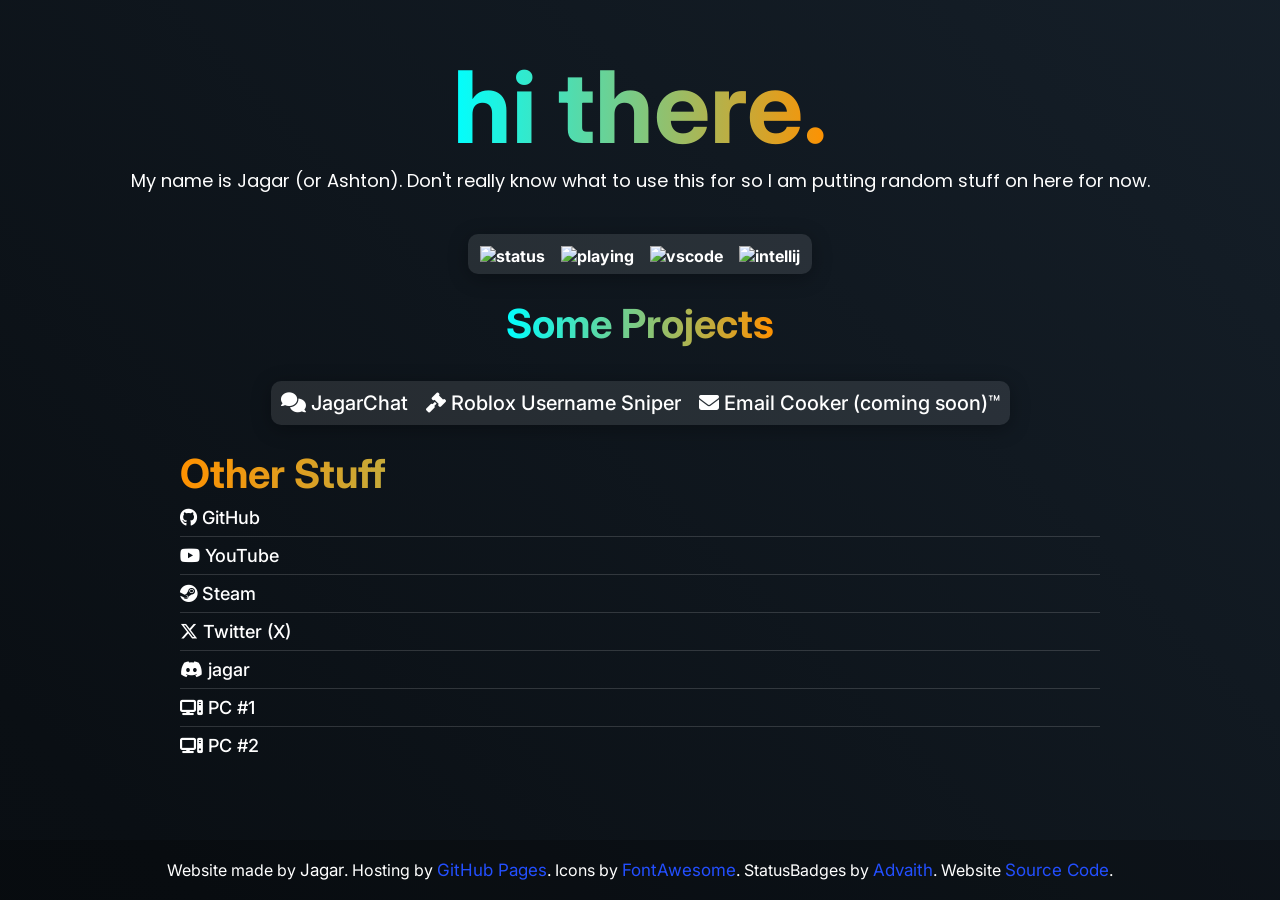
==== index.html @ c6d45ee0 "-Removed Instagram Link frfr" ====
<!DOCTYPE html>
<html lang="en">

<head>
    <meta charset="UTF-8" />
    <meta name="theme-color" content="#000000">
    <meta name="viewport" content="width=device-width, initial-scale=1.0" />
    <title>Jagar's Den</title>
    <link rel="icon" href="favicon.ico" />
    <link rel="stylesheet" href="https://cdnjs.cloudflare.com/ajax/libs/font-awesome/6.6.0/css/all.min.css" />

    <link rel="stylesheet" href="style.css" />
</head>

<script>
    document.addEventListener("DOMContentLoaded", () => {
        const discordLink = document.getElementById("discord-link");

        discordLink.addEventListener("click", async (e) => {
            e.preventDefault();
            try {
                await navigator.clipboard.writeText("jagar");
                discordLink.classList.add("copied");


                setTimeout(() => discordLink.classList.remove("copied"), 1500);
            } catch (err) {
                console.error("Clipboard copy failed:", err);
            }
        });
    });
</script>

<body>
    <main>
        <h1 class="main-header">hi there.</h1>
        <p class="about-me">My name is Jagar (or Ashton). Don't really know what to use this for so I am putting random
            stuff on here for now.</p>

        <table class="status-table">
            <tr>
                <th><img style="height: 30px"
                        src="https://api.statusbadges.me/badge/status/416760477516038197?simple=true" alt="status"></th>
                <th><img img style="height: 30px" src="https://api.statusbadges.me/badge/playing/416760477516038197"
                        alt="playing"></th>
                <th><img img style="height: 30px" src="https://api.statusbadges.me/badge/vscode/416760477516038197"
                        alt="vscode"></th>
                <th><img img style="height: 30px" src="https://api.statusbadges.me/badge/intellij/416760477516038197"
                        alt="intellij">
                </th>
            </tr>
        </table>

        <h2 class="project-text">Some Projects</h2>

        <table class="projects">
            <tbody>
                <tr>
                    <td>
                        <a href="https://startup.jagarchat.com/" target="_blank" rel="noopener noreferrer">
                            <i class="fa-solid fa-comments"></i>
                            JagarChat</a>
                    </td>
                    <td>
                        <a href="https://github.com/JagarJaguar/rblxusernamesniper" target="_blank"
                            rel="noopener noreferrer">
                            <i class="fa-solid fa-gavel"></i>
                            Roblox Username Sniper</a>
                    </td>
                    <td>
                        <a href="#" tabindex="-1">
                            <i class="fa-solid fa-envelope"></i>
                            Email Cooker (coming soon)™
                        </a>
                    </td>
                </tr>
            </tbody>
        </table>

        <h2 class="other-stuff">Other Stuff</h2>

            <ul class="social-links">
                <li><a href="https://github.com/JagarJaguar" target="_blank"
                        rel="noopener noreferrer">
                        <i class="fa-brands fa-github"></i> GitHub</a></li>
                <li><a href="https://www.youtube.com/@Jagarr" target="_blank"
                        rel="noopener noreferrer">
                        <i class="fa-brands fa-youtube"></i> YouTube</a></li>
                                <li><a href="https://steamcommunity.com/id/Jagarrr/" target="_blank"
                        rel="noopener noreferrer">
                        <i class="fa-brands fa-steam"></i></i> Steam</a></li>
                <li><a href="https://x.com/jagarjaguar" target="_blank"
                        rel="noopener noreferrer">
                        <i class="fa-brands fa-x-twitter"></i> Twitter
                        (X)</a></li>
                <li>
                    <a href="#" id="discord-link">
                        <i class="fa-brands fa-discord"></i> jagar
                    </a>
                </li>
                                <li><a href="https://pcpartpicker.com/user/THEJAGAR/saved/BBGtQ7" target="_blank"
                        rel="noopener noreferrer">
                        <i class="fa-solid fa-computer"></i> PC #1</a></li>
                                </li>
                                <li><a href="https://pcpartpicker.com/user/THEJAGAR/saved/LbnTzy" target="_blank"
                        rel="noopener noreferrer">
                        <i class="fa-solid fa-computer"></i> PC #2</a></li>
            </ul>
        </main>

    <footer>
        Website made by <a href="https://refsheet.net/Jagar/jagar" target="_blank" rel="noopener noreferrer"
            class="jagar-link">Jagar</a>.
        Hosting by <a href="https://pages.github.com/" target="_blank" rel="noopener noreferrer"
            class="github-pages">GitHub Pages</a>.
        Icons by <a href="https://fontawesome.com/" target="_blank" rel="noopener noreferrer"
            class="font-awesome">FontAwesome</a>.
        StatusBadges by <a href="https://advaith.io/" target="_blank" rel="noopener noreferrer"
            class="stat-badges">Advaith</a>.
        Website <a href="https://github.com/JagarJaguar/jagarjaguar.github.io" target="_blank" rel="noopener noreferrer"
            class="web-source">Source Code</a>.
    </footer>
</body>

</html>
---- style.css ----
@import url('https://fonts.googleapis.com/css2?family=Inter:ital,opsz,wght@0,14..32,100..900;1,14..32,100..900&display=swap');
@import url('https://fonts.googleapis.com/css2?family=Poppins:ital,wght@0,100;0,200;0,300;0,400;0,500;0,600;0,700;0,800;0,900;1,100;1,200;1,300;1,400;1,500;1,600;1,700;1,800;1,900&display=swap');

html,
body {
    font-family: "Inter", sans-serif;
    color: white;
    height: 100%;
    width: 100%;
    overflow-x: hidden;
}

/* GRADIENT BY MANUEL PINTO https://codepen.io/P1N2O/pen/pyBNzX - Modified by me*/

body {
    background: linear-gradient(45deg, #04070a, #0a0f14, #1a2632, #060b0f);
    background-size: 400% 400%;
    animation: gradient 15s ease infinite;

    display: flex;
    flex-direction: column;
    margin: 0;
}

@keyframes gradient {
    0% {
        background-position: 0% 50%;
    }

    50% {
        background-position: 100% 50%;
    }

    100% {
        background-position: 0% 50%;
    }
}

/* GRADIENT BY MANUEL PINTO https://codepen.io/P1N2O/pen/pyBNzX - Modified by me*/

@media (hover: none) and (pointer: coarse) {
    body {
        background: none !important;
        background-size: cover !important;
        background-color: #060b0f !important;
        animation: none !important;
    }
}

main {
    flex: 1;
    display: flex;
    flex-direction: column;
    justify-content: center;
    align-items: center;
}

main h1 {
    margin-top: 0;
    margin-bottom: 0;
    font-size: 100px;
    font-weight: bold;
    background: linear-gradient(to right, #00ffff, #ff9100);
    background-clip: text;
    color: transparent;
    overflow-wrap: anywhere;
}

.about-me {
    margin-top: 0;
    margin-bottom: 40px;
    text-align: center;
    padding-inline: clamp(10px, 4vw, 10px);
    font-size: 18px;
    font-family: "Poppins", sans-serif;
}

@media (max-width: 600px) {
    .main-header {
        padding-top: 40px;
        text-align: center;
    }
}

footer {
    text-align: center;
    padding: 20px 10px;
    background-color: rgba(0, 0, 0, 0.2);
    margin-top: 30px;
}

@media (max-width: 600px) {
    footer {
        background-color: rgba(0, 0, 0, 0);
    }
}

.statuses {
    justify-content: center;
}

table {
    margin-left: auto;
    margin-right: auto;
    word-wrap: break-word;
    table-layout: fixed;
}

table th,
table td {
    padding: 8px;
    text-align: center;
}

.status-table tr {
    gap: 0px !important;
}

h2 {
    font-size: 40px;
    font-weight: bold;
    background: linear-gradient(to right, #00ffff, #ff9100);
    background-clip: text;
    color: transparent;
        text-align: center;
}

.other-stuff {
    width: 90%;
    max-width: 920px;
    text-align: left;
    margin: 1.5rem auto .1rem auto;
    background: linear-gradient(to left, #00ffff, #ff9100);
    background-clip: text;
    color: transparent;
    background-position: 50% 0%;
}

.projects,
.status-table {
    background-color: rgba(255, 255, 255, 0.1);
    border-radius: 10px;
    box-shadow: 0 4px 20px rgba(0, 0, 0, 0.3);
    transition: transform 0.3s ease-in-out;
}

.projects:hover,
.status-table:hover {
    transform: scale(1.02);
}

@media (max-width: 1000px) {
    .status-table {
        width: 90% !important;
        margin: 0 auto;
        box-sizing: border-box;
    }

    .projects {
        max-width: 90% !important;
        margin: 0 auto;
        box-sizing: border-box;
    }
}

.project-text {
    margin-top: 25px;
}

.status-table {
    width: auto;
    display: flex;
    justify-content: center;
    align-items: center;
    gap: 16px;
    padding-top: 4px;
    padding-left: 4px;
    padding-right: 4px;
    flex-wrap: wrap;
}

.status-table tr {
    display: flex;
    flex-wrap: wrap;
    gap: 12px;
    align-items: center;
    justify-content: center;
}

.social-links {
    width: 90%;
    list-style: none;
    max-width: 920px;
    text-align: left;
    font-size: 18px;
    padding-left: 0;
    margin: 0 auto;
}

.social-links li+li {
    border-top: 1px solid rgba(255, 255, 255, 0.15);
    padding-top: 8px;
}

@media (max-width: 600px) {
    .social-links {
        padding-left: 10px;
        padding-right: 10px;
    }
}

.social-links li {
    margin: 8px 0;
}

.social-links a {
    color: white;
    text-decoration: none;
    font-weight: 500;
    transition: 0.3s;
}

.social-links a:hover {
    opacity: 0.8;
}

.status-table img {
    max-width: 100%;
    height: auto;
}

td a {
    color: white;
    text-decoration: none;
    font-weight: 500;
    transition: 0.3s;
    font-size: 20px;
}

td a:hover {
    opacity: 0.8;
}

#discord-link.copied::after {
    content: " (copied!)";
    color: #ffffff;
    opacity: 50%;
    font-size: 0.9em;
}

.github-pages {
    color: rgb(35, 79, 255);
    font-size: 17px;
    text-decoration: none;
}

.font-awesome {
    color: rgb(35, 79, 255);
    font-size: 17px;
    text-decoration: none;
}

.stat-badges {
    color: rgb(35, 79, 255);
    font-size: 17px;
    text-decoration: none;
}

.web-source {
    color: rgb(35, 79, 255);
    font-size: 17px;
    text-decoration: none;
}

.jagar-link {
    color: rgb(255, 255, 255);
    font-size: 17px;
    text-decoration: none;
}

/* Mobile table fix */
@media (max-width: 600px) {
    .projects tr {
        display: flex;
        flex-direction: column;
        gap: 15px;
        padding: 15px 0;
    }
    
    .projects td {
        display: block;
    }
}
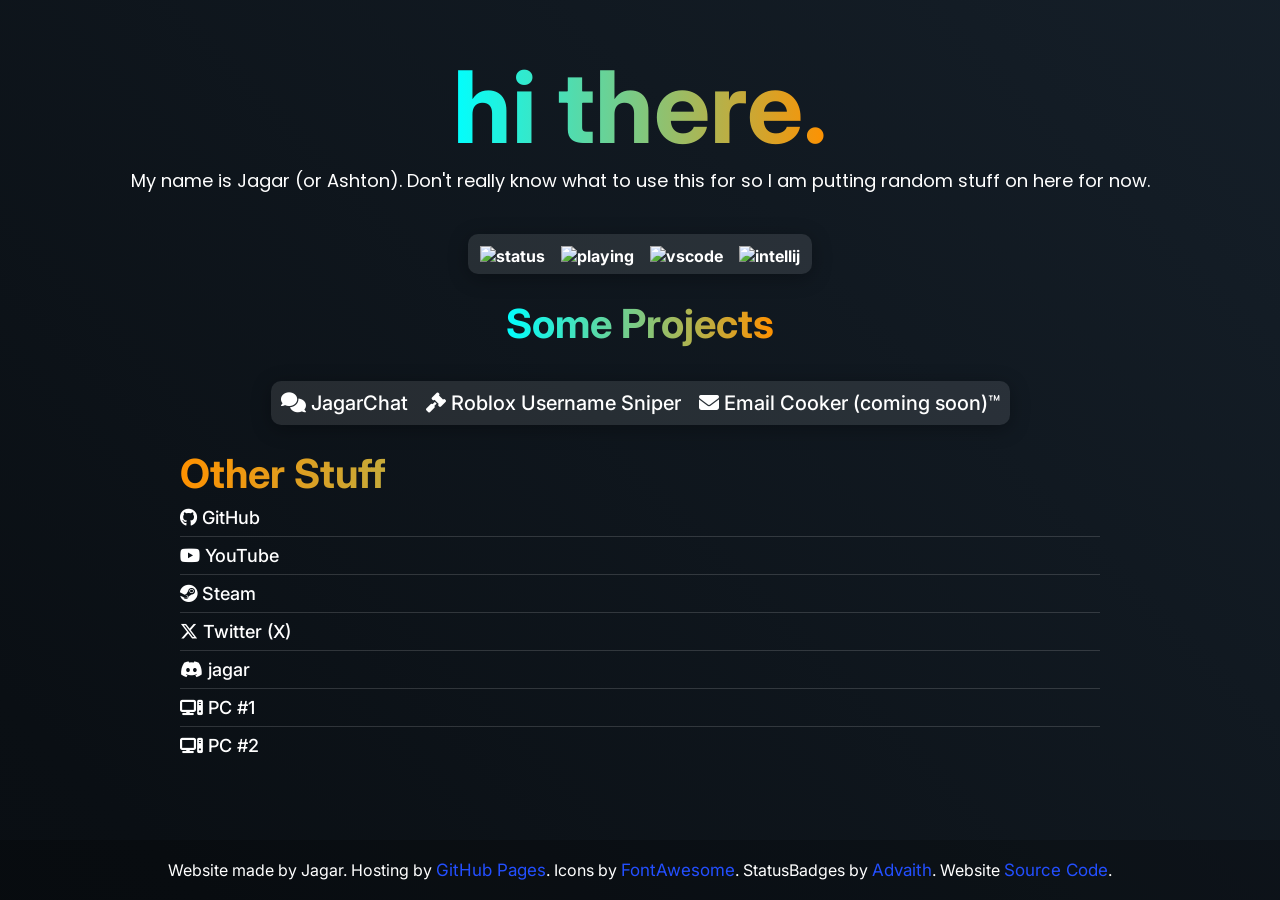
==== commit 34ab9478: "- Removed href from "Jagar" in footer." ====
--- a/index.html
+++ b/index.html
@@ -109,8 +109,7 @@
         </main>
 
     <footer>
-        Website made by <a href="https://refsheet.net/Jagar/jagar" target="_blank" rel="noopener noreferrer"
-            class="jagar-link">Jagar</a>.
+        Website made by Jagar.
         Hosting by <a href="https://pages.github.com/" target="_blank" rel="noopener noreferrer"
             class="github-pages">GitHub Pages</a>.
         Icons by <a href="https://fontawesome.com/" target="_blank" rel="noopener noreferrer"
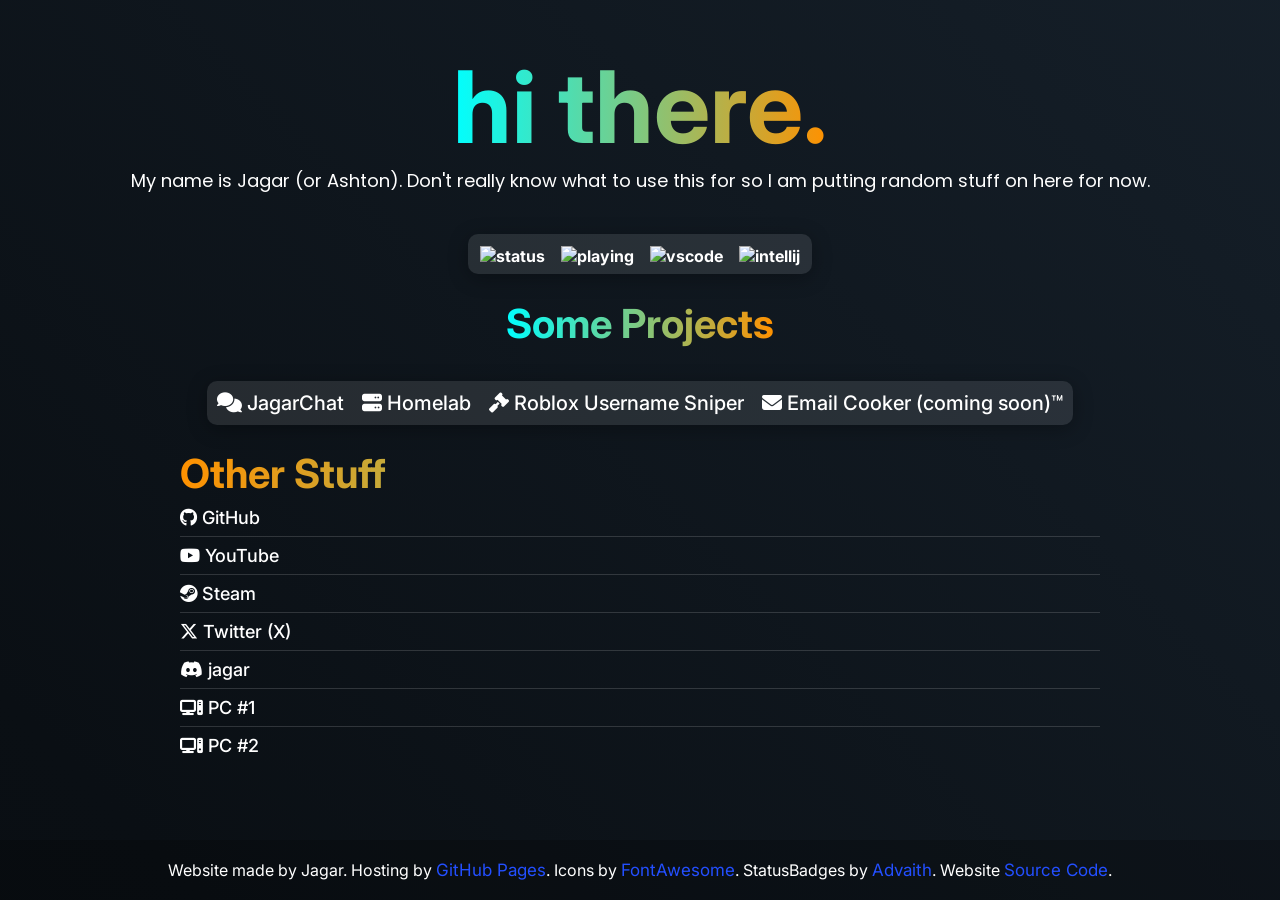
==== commit 1b016b02: "- Made homelab page. Similar to main page on website. Simple layout that shows nodes and services. C" ====
--- a/index.html
+++ b/index.html
@@ -62,6 +62,12 @@
                             JagarChat</a>
                     </td>
                     <td>
+                        <a href="homelab/" tabindex="-1">
+                            <i class="fa-solid fa-server"></i>
+                            Homelab
+                        </a>
+                    </td>
+                    <td>
                         <a href="https://github.com/JagarJaguar/rblxusernamesniper" target="_blank"
                             rel="noopener noreferrer">
                             <i class="fa-solid fa-gavel"></i>
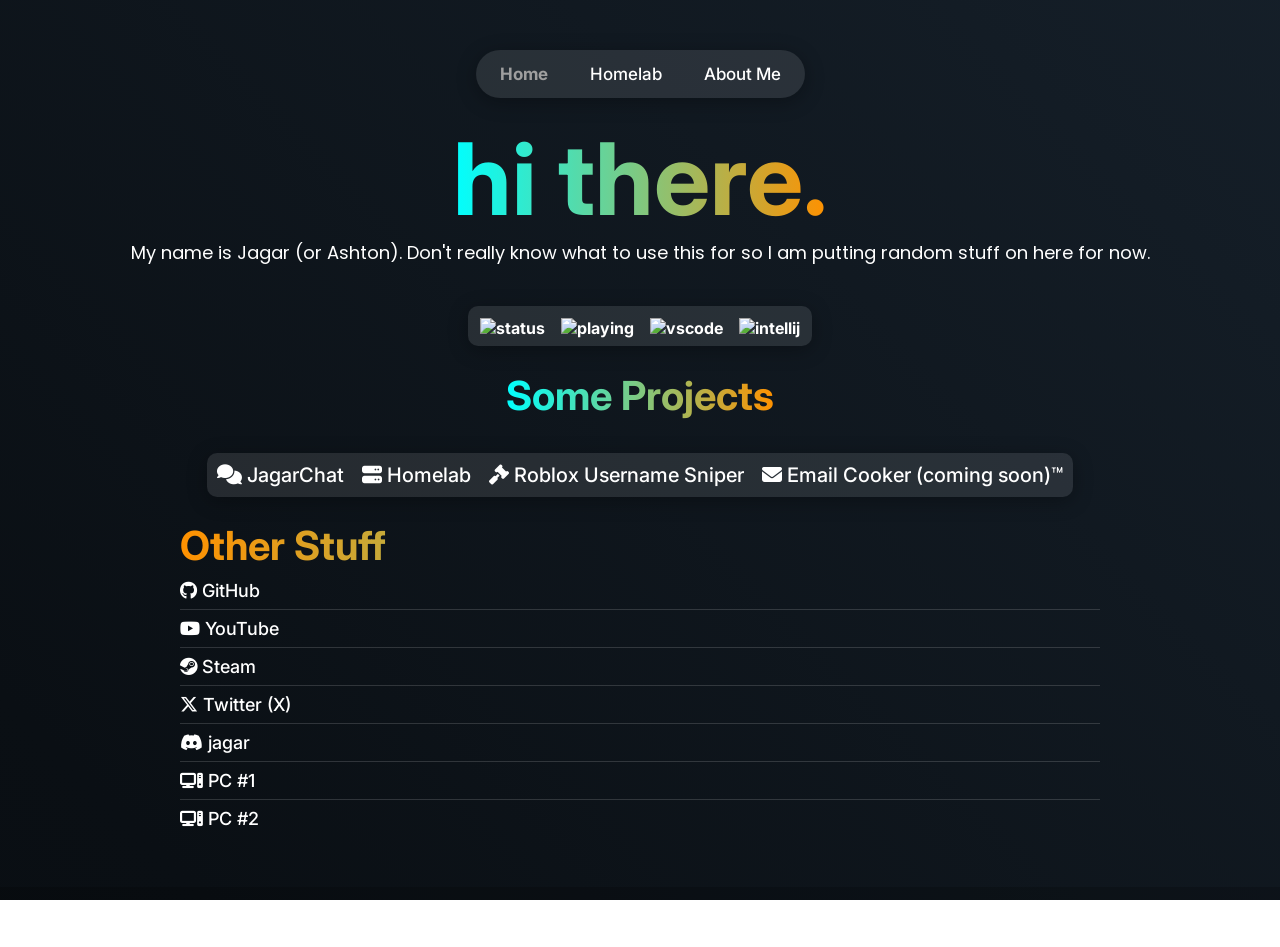
==== commit 5f2ce8b3: "-Added navbar, styled navbar, and moved elements around to look more neat/easier on the eyes." ====
--- a/index.html
+++ b/index.html
@@ -31,8 +31,16 @@
     });
 </script>
 
+<nav class="navbar">
+    <ul>
+        <li><a href="/" class="active">Home</a></li>
+        <li><a href="/homelab/index.html" >Homelab</a></li>
+        <li><a href="#">About Me</a></li>
+    </ul>
+</nav>
+
 <body>
-    <main>
+    <main class="no-homelab">
         <h1 class="main-header">hi there.</h1>
         <p class="about-me">My name is Jagar (or Ashton). Don't really know what to use this for so I am putting random
             stuff on here for now.</p>
--- a/style.css
+++ b/style.css
@@ -12,6 +12,49 @@
 
 /* GRADIENT BY MANUEL PINTO https://codepen.io/P1N2O/pen/pyBNzX - Modified by me*/
 
+.navbar {
+    display: flex;
+    justify-content: center;
+    padding: 50px 0px 0;
+}
+
+.navbar ul {
+    display: flex;
+    flex-wrap: wrap;
+    gap: 6px;
+    list-style: none;
+    margin: 0;
+    padding: 6px;
+    background-color: rgba(255, 255, 255, 0.1);
+    border-radius: 999px;
+    box-shadow: 0 4px 20px rgba(0, 0, 0, 0.3);
+
+    justify-content: center;
+    width: fit-content;
+    max-width: 100%;
+    border-radius: 24px;
+}
+
+.navbar a {
+    display: block;
+    padding: 8px 18px;
+    border-radius: 999px;
+    color: white;
+    font-size: 17px;
+    font-weight: 500;
+    text-decoration: none;
+    transition: 0.3s;
+}
+
+.navbar a:hover {
+    background-color: rgba(24, 24, 24, 0.12);
+}
+
+.navbar a.active {
+    font-weight: bolder;
+    color: #9f9f9f;
+}
+
 body {
     background: linear-gradient(45deg, #04070a, #0a0f14, #1a2632, #060b0f);
     background-size: 400% 400%;
@@ -53,6 +96,11 @@
     flex-direction: column;
     justify-content: center;
     align-items: center;
+}
+
+.no-homelab {
+    justify-content: flex-start;
+    padding: 20px;
 }
 
 main h1 {
@@ -77,7 +125,7 @@
 
 @media (max-width: 600px) {
     .main-header {
-        padding-top: 40px;
+        padding-top: 0px;
         text-align: center;
     }
 }
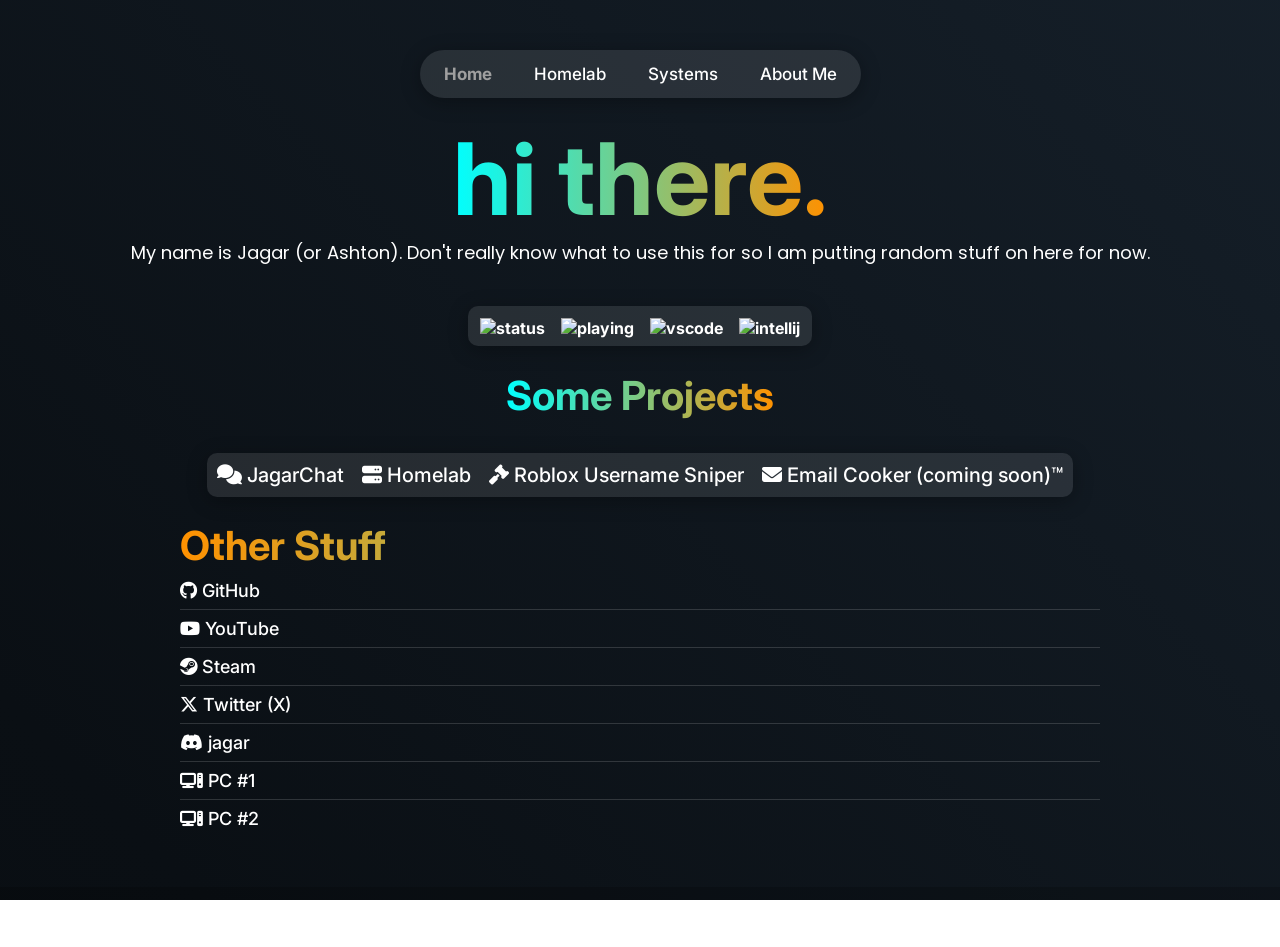
==== commit b6b6f682: "-Added systems page" ====
--- a/index.html
+++ b/index.html
@@ -35,7 +35,8 @@
     <ul>
         <li><a href="/" class="active">Home</a></li>
         <li><a href="/homelab/index.html" >Homelab</a></li>
-        <li><a href="#">About Me</a></li>
+        <li><a href="/systems/index.html">Systems</a></li>
+        <li><a href="/about/index.html">About Me</a></li>
     </ul>
 </nav>
 
@@ -123,7 +124,8 @@
         </main>
 
     <footer>
-        Website made by Jagar.
+        Website made by <a href="about/index.html" rel="noopener noreferrer"
+            class="jagar-link">Jagar</a>.
         Hosting by <a href="https://pages.github.com/" target="_blank" rel="noopener noreferrer"
             class="github-pages">GitHub Pages</a>.
         Icons by <a href="https://fontawesome.com/" target="_blank" rel="noopener noreferrer"
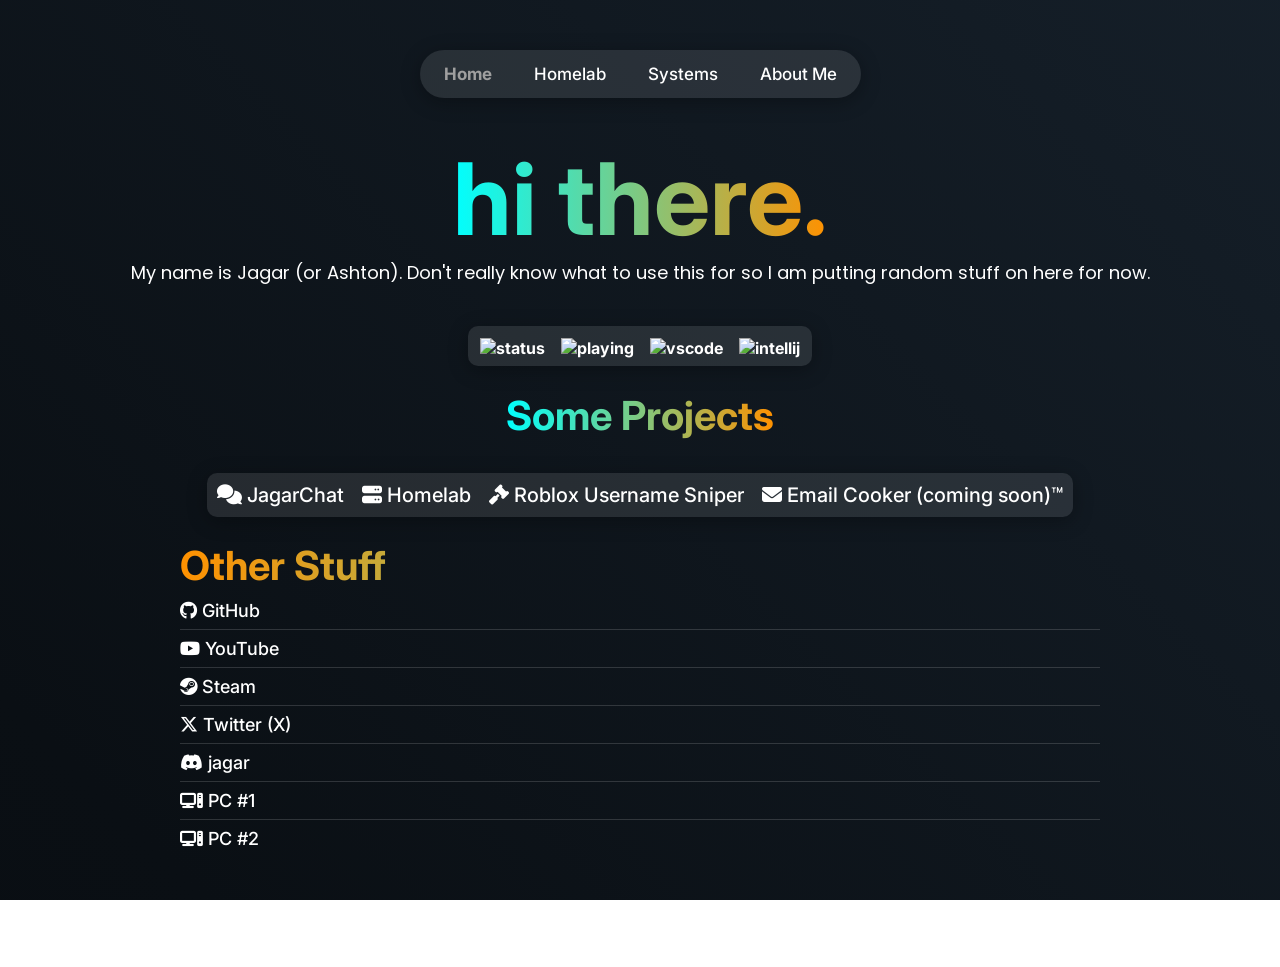
==== commit 5d632ecb: "-Moved navbars inside body." ====
--- a/index.html
+++ b/index.html
@@ -31,7 +31,8 @@
     });
 </script>
 
-<nav class="navbar">
+<body>
+    <nav class="navbar">
     <ul>
         <li><a href="/" class="active">Home</a></li>
         <li><a href="/homelab/index.html" >Homelab</a></li>
@@ -40,7 +41,6 @@
     </ul>
 </nav>
 
-<body>
     <main class="no-homelab">
         <h1 class="main-header">hi there.</h1>
         <p class="about-me">My name is Jagar (or Ashton). Don't really know what to use this for so I am putting random
--- a/style.css
+++ b/style.css
@@ -15,7 +15,7 @@
 .navbar {
     display: flex;
     justify-content: center;
-    padding: 50px 0px 0;
+    padding: 50px 10px 20px; 
 }
 
 .navbar ul {
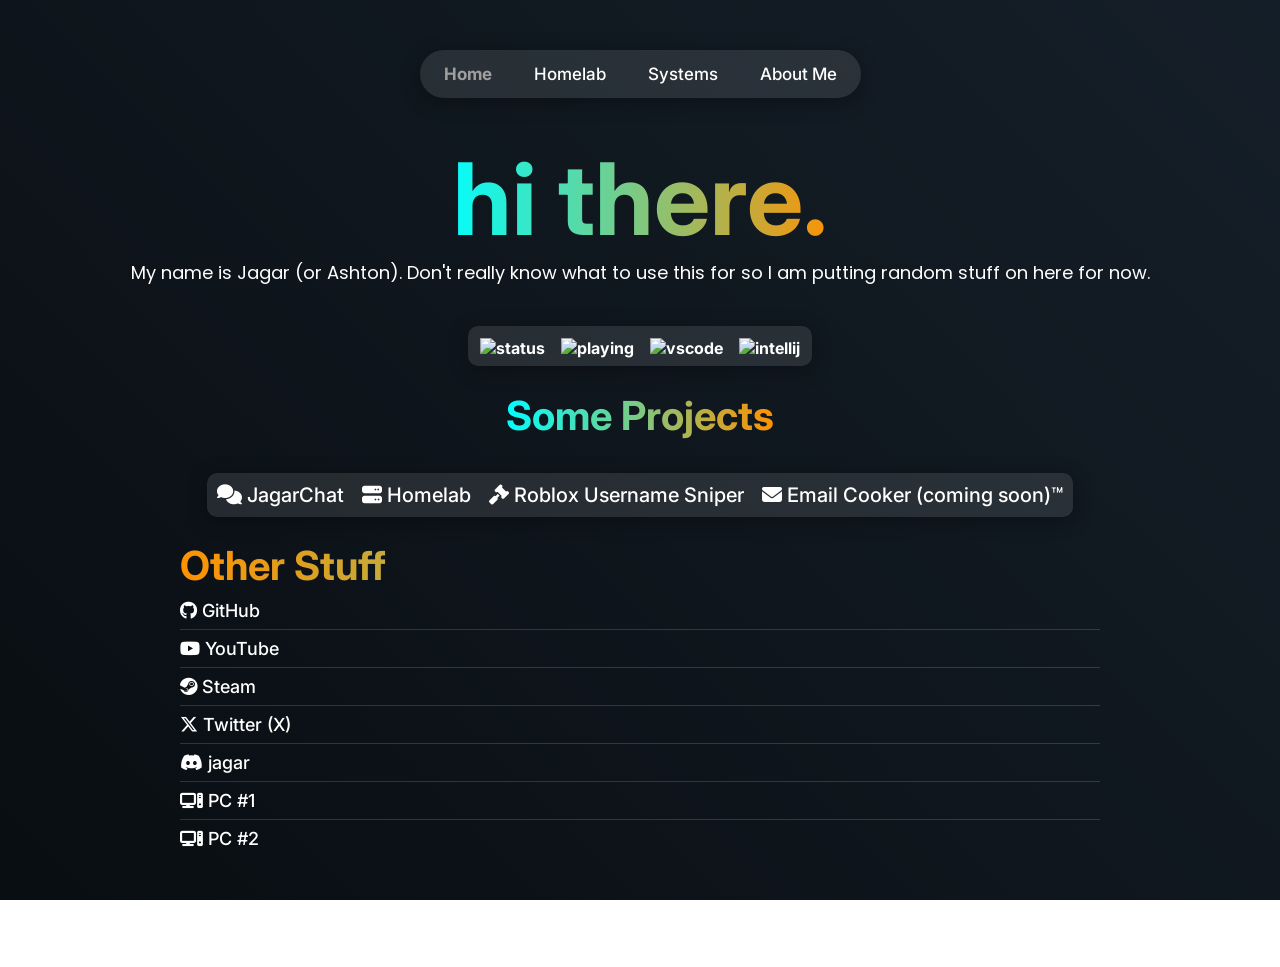
==== commit 9bc0d5f5: "-Removed .html paths for links on website since github defaults to index.html." ====
--- a/index.html
+++ b/index.html
@@ -35,9 +35,9 @@
     <nav class="navbar">
     <ul>
         <li><a href="/" class="active">Home</a></li>
-        <li><a href="/homelab/index.html" >Homelab</a></li>
-        <li><a href="/systems/index.html">Systems</a></li>
-        <li><a href="/about/index.html">About Me</a></li>
+        <li><a href="/homelab/" >Homelab</a></li>
+        <li><a href="/systems/">Systems</a></li>
+        <li><a href="/about/">About Me</a></li>
     </ul>
 </nav>
 
@@ -124,7 +124,7 @@
         </main>
 
     <footer>
-        Website made by <a href="about/index.html" rel="noopener noreferrer"
+        Website made by <a href="about/" rel="noopener noreferrer"
             class="jagar-link">Jagar</a>.
         Hosting by <a href="https://pages.github.com/" target="_blank" rel="noopener noreferrer"
             class="github-pages">GitHub Pages</a>.
--- a/style.css
+++ b/style.css
@@ -98,6 +98,8 @@
     align-items: center;
 }
 
+/* Padding for spacing between navbar and the main content */
+
 .no-homelab {
     justify-content: flex-start;
     padding: 20px;
@@ -106,12 +108,15 @@
 main h1 {
     margin-top: 0;
     margin-bottom: 0;
-    font-size: 100px;
+    padding-inline: 10px;
+    text-align: center;
+    font-size: clamp(40px, 14vw, 100px);
     font-weight: bold;
     background: linear-gradient(to right, #00ffff, #ff9100);
     background-clip: text;
     color: transparent;
-    overflow-wrap: anywhere;
+    overflow-wrap: break-word;
+    text-wrap: balance;
 }
 
 .about-me {
